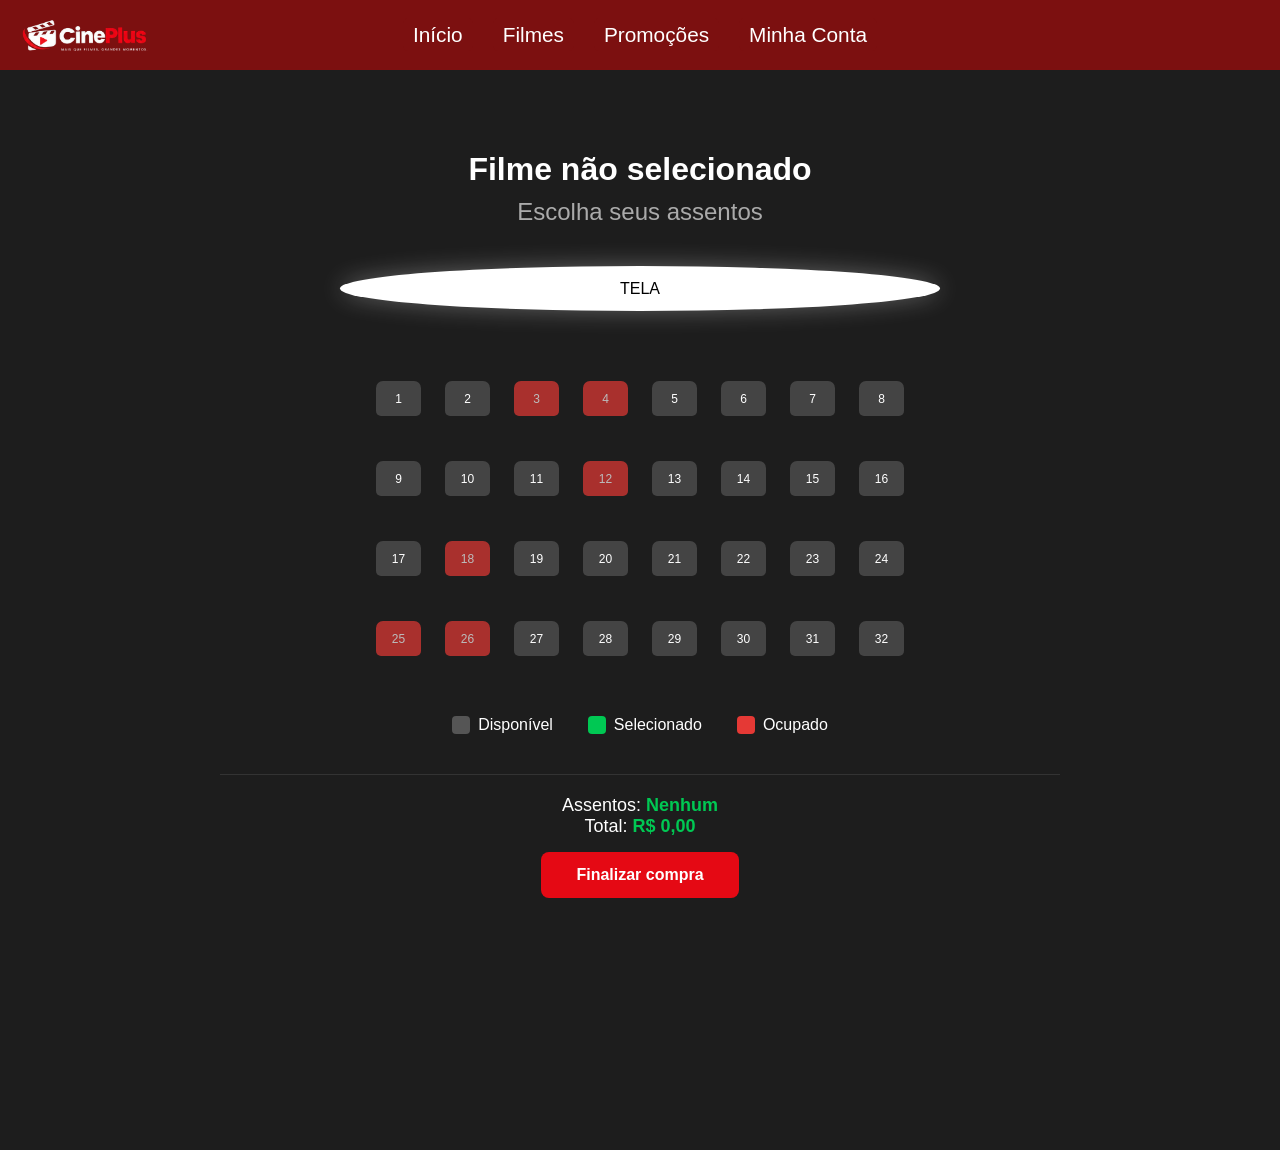
==== cadeiras.html @ 7e63a3cf "quarto commit" ====
<!doctype html>
<html lang="pt-BR">
  <head>
    <meta charset="UTF-8" />

    <meta name="viewport" content="width=device-width, initial-scale=1.0" />

    <title>Escolha de Assentos</title>

    <link rel="stylesheet" href="./css/cadeira.css" />
  </head>

  <body>
    <nav class="menu">
      <img src="img/cinePlus.png" class="logo" alt="Logo do site" />
      <ul class="menu-list">
        <li>
          <button class="btn-nav">
            <a href="index.html"><span>Início</span></a>
          </button>
        </li>
        <li>
          <button class="btn-nav">
            <a href="index.html#cartaz"><span>Filmes</span></a>
          </button>
        </li>
        <li>
          <button class="btn-nav">
            <a href="index.html#curta"><span>Promoções</span></a>
          </button>
        </li>
        <li>
          <button class="btn-nav">
            <a href="#"><span>Minha Conta</span></a>
          </button>
        </li>
      </ul>
    </nav>
    <div class="corpo">
      <section class="selecao-assentos">
        <!-- NOME DO FILME -->
        <h1 id="nomeFilme"></h1>

        <h2>Escolha seus assentos</h2>

        <!-- TELA DO CINEMA -->

        <div class="tela">TELA</div>

        <!-- SALA -->

        <!--
            As 32 cadeiras serão criadas
            automaticamente pelo JavaScript
        -->

        <div id="sala" class="sala"></div>

        <!-- LEGENDA -->

        <div class="legenda">
          <div>
            <span class="cor disponivel"></span>
            <p>Disponível</p>
          </div>

          <div>
            <span class="cor selecionado"></span>
            <p>Selecionado</p>
          </div>

          <div>
            <span class="cor ocupado"></span>
            <p>Ocupado</p>
          </div>
        </div>

        <!-- RESUMO DA COMPRA -->

        <div class="resumo">
          <p>
            Assentos:
            <strong id="assentosEscolhidos"> Nenhum </strong>
          </p>

          <p>
            Total:
            <strong> R$ <span id="total">0,00</span> </strong>
          </p>

          <!-- BOTÃO -->

          <button id="finalizar">Finalizar compra</button>
        </div>
      </section>
    </div>

    <!-- JAVASCRIPT -->

    <script src="js/script.js"></script>
  </body>
</html>
---- css/cadeira.css ----
* {
    margin: 0;
    padding: 0;
    box-sizing: border-box;
    font-family: 'Franklin Gothic Medium', 'Arial Narrow', Arial, sans-serif;
}
.corpo {
    height: 120dvh;
    padding-top: 1px;
    background-color: #1d1d1d;
}
html {
    scroll-behavior: smooth;
}
nav {
    background-color: #7c1010;
}
.menu {
    width: 100%;
    display: flex;
    align-items: center;
    justify-content: center;
    height: 70px;
    background-color: #7c1010;
    position: relative;
}

.logo {
    position: absolute;
    left: 20px;
    height: 50px;
    width: auto;
}

.menu-list {
    padding: 0;
    margin: 0;
    display: flex;
    justify-content: center;
    align-items: center;
    list-style: none;
    gap: 20px;
    background-color: #7c1010;
}
.menu-list a {
    text-decoration: none;
    color: #fff;
    font-size: 1.3rem;
}
.menu-list li span {
    padding: 5px 10px;
    border-radius: 5px;
    background-color: #7c1010;
}
.menu-list li span:hover {
    background-color: #610101;
    color: #fff;
    transition: 1s;
}
.btn-nav {
    border: none;
    background-color: #7c1010;
}
.btn-nav:hover {
    cursor: pointer;
    background-color: #610101;
    transition: 0.5sec;
}
.selecao-assentos {
    max-width: 900px;
    margin: 50px auto;
    padding: 30px;

    text-align: center;

    color: white;
}

.selecao-assentos h1 {
    font-size: 32px;
    margin-bottom: 10px;
}

.selecao-assentos h2 {
    font-weight: normal;
    color: #aaa;
}


/* TELA */

.tela {
    width: 600px;
    height: 45px;

    margin: 40px auto 60px;

    background: white;
    color: black;

    display: flex;
    justify-content: center;
    align-items: center;

    border-radius: 50%;

    box-shadow: 0 0 25px rgba(255,255,255,0.3);
}


/* SALA */

.sala {
    display: flex;
    flex-direction: column;

    gap: 15px;
}


/* FILEIRA */

.fileira {
    display: flex;
    justify-content: center;

    gap: 12px;
}


/* CHECKBOX */

.assento input {
    display: none;
}


/* CADEIRA */

.assento span {
    width: 55px;
    height: 45px;

    display: flex;
    justify-content: center;
    align-items: center;

    background: #555;

    border-radius: 8px 8px 5px 5px;

    cursor: pointer;

    transition: 0.2s;
}


/* HOVER */

.assento span:hover {
    transform: scale(1.08);
}


/* SELECIONADO */

.assento input:checked + span {
    background: #00c853;
}


/* OCUPADO */

.assento.ocupado span {
    background: #e53935;

    cursor: not-allowed;

    opacity: 0.7;
}

.assento.ocupado span:hover {
    transform: none;
}


/* LEGENDA */

.legenda {
    display: flex;

    justify-content: center;

    gap: 35px;

    margin-top: 50px;
}

.legenda div {
    display: flex;

    align-items: center;

    gap: 8px;
}

.legenda p {
    margin: 0;
}

.cor {
    width: 18px;
    height: 18px;

    border-radius: 4px;
}


/* CORES DA LEGENDA */

.cor.disponivel {
    background: #555;
}

.cor.selecionado {
    background: #00c853;
}

.cor.ocupado {
    background: #e53935;
}


/* RESUMO */

.resumo {
    margin-top: 40px;

    padding: 20px;

    border-top: 1px solid #333;
}

.resumo p {
    font-size: 18px;
}

.resumo strong {
    color: #00c853;
}


/* BOTÃO */

#finalizar {
    margin-top: 15px;

    padding: 14px 35px;

    border: none;
    border-radius: 8px;

    background: #e50914;

    color: white;

    font-size: 16px;
    font-weight: bold;

    cursor: pointer;

    transition: 0.2s;
}

#finalizar:hover {
    background: #b20710;

    transform: scale(1.03);
}

.sala {
    display: flex;
    flex-direction: column;
    gap: 25px;
}


/* CADA FILEIRA */

.fileira {
    display: flex;
    justify-content: center;
    align-items: center;

    gap: 14px;
}


/* CHECKBOX ESCONDIDO */

.assento input {
    display: none;
}


/* CADEIRA */

.assento {
    position: relative;

    width: 55px;
    height: 55px;

    display: flex;
    justify-content: center;
    align-items: center;

    cursor: pointer;

    
}


/* PARTE PRINCIPAL DA CADEIRA */

.assento span {

    position: relative;

    width: 45px;
    height: 35px;

    display: flex;
    justify-content: center;
    align-items: center;

    background: #444;

    color: white;

    border-radius: 7px 7px 5px 5px;

    font-size: 12px;

    transition: 0.2s;
}
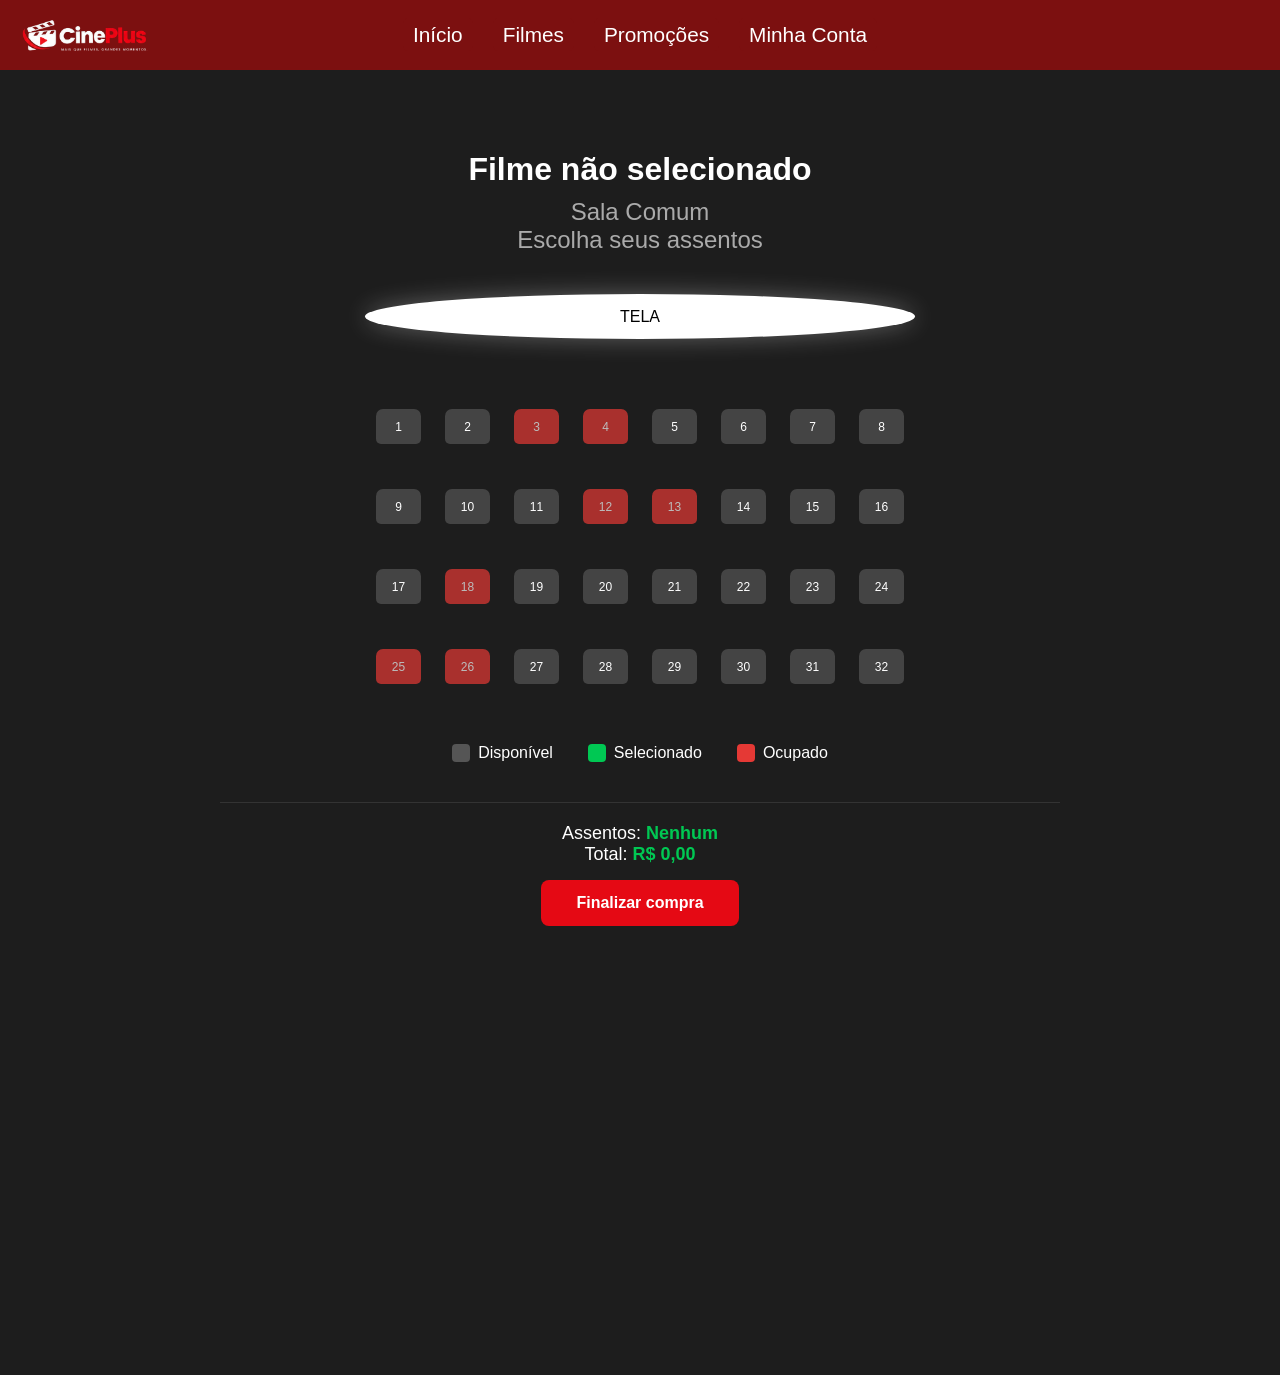
==== commit 928ff3f0: "sexto commit" ====
--- a/cadeiras.html
+++ b/cadeiras.html
@@ -12,7 +12,9 @@
 
   <body>
     <nav class="menu">
-      <img src="img/cinePlus.png" class="logo" alt="Logo do site" />
+      <a href="index.html"
+        ><img src="img/cinePlus.png" class="logo" alt="Logo do site"
+      /></a>
       <ul class="menu-list">
         <li>
           <button class="btn-nav">
@@ -38,25 +40,19 @@
     </nav>
     <div class="corpo">
       <section class="selecao-assentos">
-        <!-- NOME DO FILME -->
+       
         <h1 id="nomeFilme"></h1>
+        <h2 id="tipoSala"></h2>
 
         <h2>Escolha seus assentos</h2>
 
-        <!-- TELA DO CINEMA -->
+        <div class="tela" id="tela">TELA</div>
 
-        <div class="tela">TELA</div>
-
-        <!-- SALA -->
-
-        <!--
-            As 32 cadeiras serão criadas
-            automaticamente pelo JavaScript
-        -->
+     
 
         <div id="sala" class="sala"></div>
 
-        <!-- LEGENDA -->
+     
 
         <div class="legenda">
           <div>
@@ -75,7 +71,7 @@
           </div>
         </div>
 
-        <!-- RESUMO DA COMPRA -->
+      
 
         <div class="resumo">
           <p>
@@ -95,7 +91,7 @@
       </section>
     </div>
 
-    <!-- JAVASCRIPT -->
+    
 
     <script src="js/script.js"></script>
   </body>
--- a/css/cadeira.css
+++ b/css/cadeira.css
@@ -5,7 +5,7 @@
     font-family: 'Franklin Gothic Medium', 'Arial Narrow', Arial, sans-serif;
 }
 .corpo {
-    height: 120dvh;
+    height: 145dvh;
     padding-top: 1px;
     background-color: #1d1d1d;
 }
@@ -14,6 +14,7 @@
 }
 nav {
     background-color: #7c1010;
+    position: relative;
 }
 .menu {
     width: 100%;
@@ -27,6 +28,7 @@
 
 .logo {
     position: absolute;
+    top: 14%;
     left: 20px;
     height: 50px;
     width: auto;
@@ -51,20 +53,20 @@
     padding: 5px 10px;
     border-radius: 5px;
     background-color: #7c1010;
+    transition: all 0.5s ease;
 }
 .menu-list li span:hover {
     background-color: #610101;
     color: #fff;
-    transition: 1s;
 }
 .btn-nav {
     border: none;
     background-color: #7c1010;
+    transition: all 0.5s ease;
 }
 .btn-nav:hover {
     cursor: pointer;
     background-color: #610101;
-    transition: 0.5sec;
 }
 .selecao-assentos {
     max-width: 900px;
@@ -90,7 +92,7 @@
 /* TELA */
 
 .tela {
-    width: 600px;
+    width: 850px;
     height: 45px;
 
     margin: 40px auto 60px;
@@ -346,3 +348,17 @@
 }
 
 
+
+.fileira {
+    display: flex;
+    justify-content: center;
+    align-items: center;
+    gap: 14px;
+}
+
+
+.assento.fim-bloco {
+    margin-right: 45px;
+}
+
+
